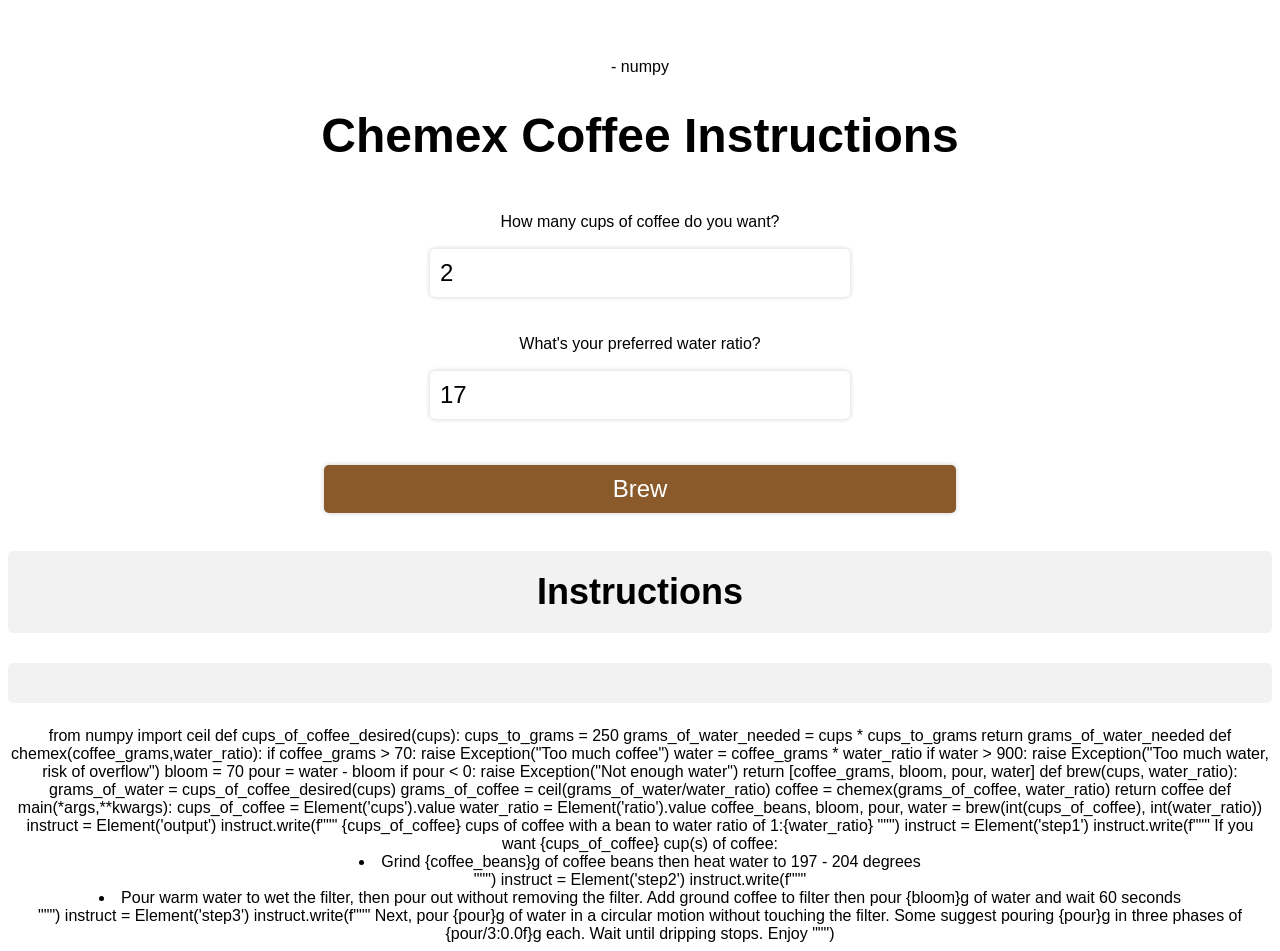
==== coffee.html @ c788efc7 "quick change" ====
<!DOCTYPE html>
<html>
  <head>
    <meta charset="utf-8">
    <meta name="viewport" content="width=device-width, initial-scale=1">

    <title>Simple Coffee App</title>

    <link rel="stylesheet" href="https://pyscript.net/alpha/pyscript.css" />
    <script defer src="https://pyscript.net/alpha/pyscript.js"></script>
    <py-env>
        - numpy

    </py-env>

</head>

<style>
    /* add some simple styling to the page */
    body {
        font-family: Arial, sans-serif;
        text-align: center;
        padding-top: 50px;
      }
      h1 {
        font-size: 48px;
      }
      form {
        margin-top: 50px;
        display: flex;
        flex-direction: column;
        align-items: center;
      }
      input[type="number"] {
        font-size: 24px;
        padding: 10px;
        border-radius: 5px;
        border: none;
        box-shadow: 0px 0px 5px rgba(0, 0, 0, 0.2);
        margin-bottom: 20px;
        width: 80%;
        max-width: 400px;
      }
      input[type="submit"] {
        width: 50%;
        background-color: #8B5A2B;
        color: white;
        font-size: 24px;
        padding: 10px 20px;
        margin: 8px 0;
        border-radius: 5px;
        border: none;
        box-shadow: 0px 0px 5px rgba(0, 0, 0, 0.2);
        color: white;
        cursor: pointer;
      }
   
    input[type=submit]:hover {
      background-color: #45a049;
    }
    h2 {
      font-size: 36px;
      border-radius: 5px;
      background-color: #f2f2f2;
      padding: 20px;
    }
    h3 {
      font-size: 24px;
      border-radius: 5px;
      background-color: #f2f2f2;
      padding: 20px;
    }
    </style>

<body>
    <h1>Chemex Coffee Instructions</h1>

    <form onsubmit="return false">
        <label for="cups">How many cups of coffee do you want?</label><br>
        <input type="number" id="cups" name="cups" min="1" max="4" value="2" required><br>
        <label for="ratio">What's your preferred water ratio?</label><br>
        <input type="number" id="ratio" name="ratio" min="15" max="17" value="17" required><br>

        <!-- <select name="ratio" id="ratio">
            <option value="15">15</option>
            <option value="16">16</option>
            <option value="17">17</option>
        </select> -->

        <input pys-onClick="main" type="submit" id="btn-form" value="Brew">


    </form> 
 
    <h2>Instructions</h2>
    <h3 id = 'output'></h3>
    <div id = 'instructions'>
      <div class="container">
        <div class="jumbotron">
        </div>
        <div class="row">
          <div id="step1">
          </div>
          <div id="step2">
          </div>
          <div id="step3">
          </div>
        </div>
      </div>

    </div>

    
    <py-script>

        from numpy import ceil

        def cups_of_coffee_desired(cups):
            cups_to_grams = 250
            grams_of_water_needed = cups * cups_to_grams
            return grams_of_water_needed
        
        def chemex(coffee_grams,water_ratio):
            if coffee_grams > 70:
                raise Exception("Too much coffee")
            water = coffee_grams * water_ratio
            if water > 900:
                raise Exception("Too much water, risk of overflow")
            bloom = 70
            pour = water - bloom
            if pour < 0:
               raise Exception("Not enough water")
            return [coffee_grams, bloom, pour, water]
        
        def brew(cups, water_ratio):
            grams_of_water = cups_of_coffee_desired(cups)
            grams_of_coffee = ceil(grams_of_water/water_ratio)
            coffee = chemex(grams_of_coffee, water_ratio)
            return coffee

        def main(*args,**kwargs):
            cups_of_coffee = Element('cups').value
            water_ratio = Element('ratio').value
            coffee_beans, bloom, pour, water = brew(int(cups_of_coffee), int(water_ratio))
            instruct = Element('output')
            instruct.write(f"""
            {cups_of_coffee} cups of coffee with a bean to water ratio of 1:{water_ratio}
            """)
            instruct = Element('step1')
            instruct.write(f"""
            If you want {cups_of_coffee} cup(s) of coffee:
            <li>Grind {coffee_beans}g of coffee beans then heat water to 197 - 204 degrees</li>
            """)
            instruct = Element('step2')
            instruct.write(f"""
            <li>Pour warm water to wet the filter, then pour out without removing the filter.
               Add ground coffee to filter then pour {bloom}g of water and wait 60 seconds</li>
            """)
            instruct = Element('step3')
            instruct.write(f"""

            Next, pour {pour}g of water in a circular motion without touching the filter. Some suggest pouring {pour}g in three phases of {pour/3:0.0f}g each. Wait until dripping stops. Enjoy </li>

            """)



    
    </py-script>

</body>
</html>
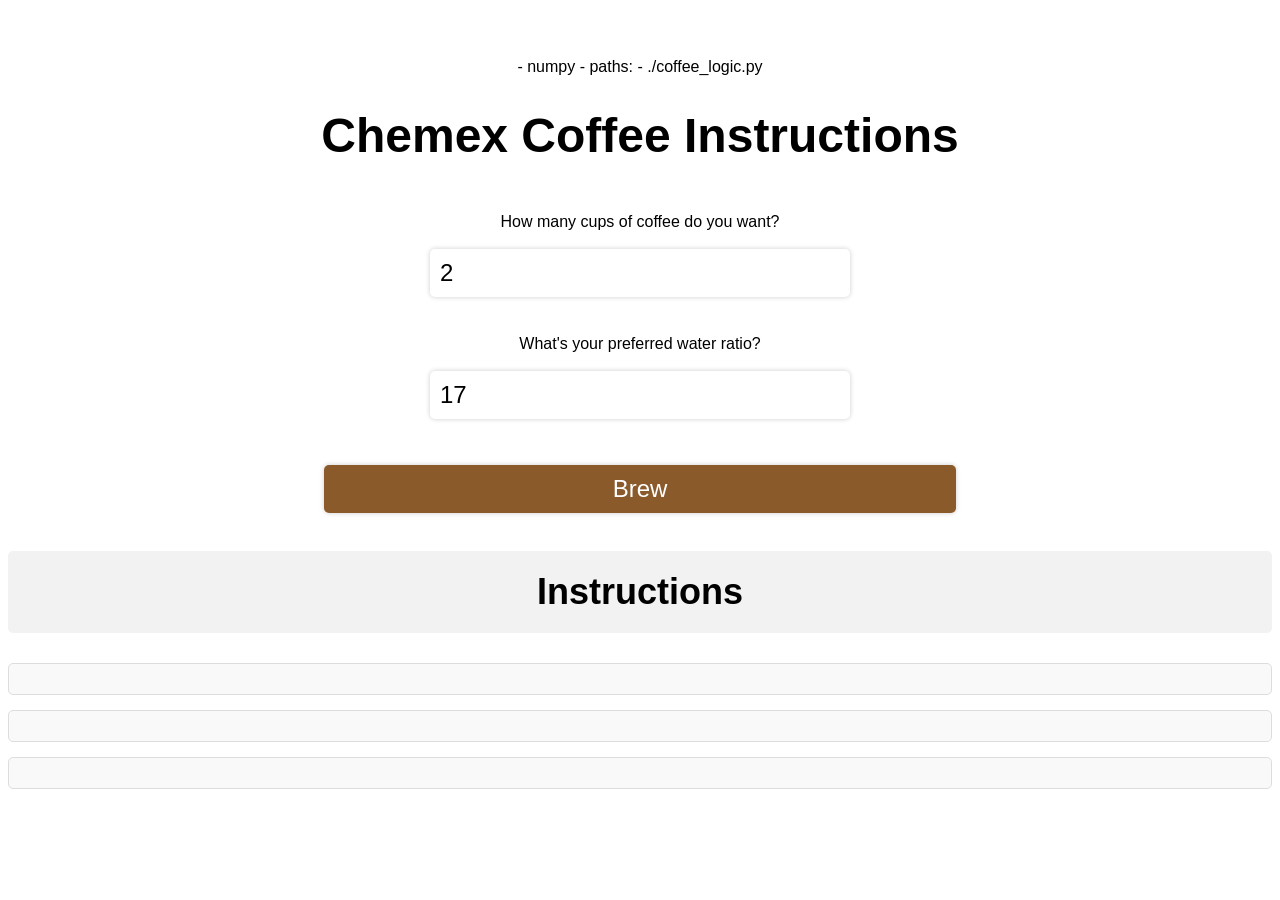
==== commit 4af0ee72: "Refactor and polish coffee brewing application This commit implements several improvements to the co" ====
--- a/coffee.html
+++ b/coffee.html
@@ -11,67 +11,11 @@
     <script defer src="https://pyscript.net/alpha/pyscript.js"></script>
     <py-env>
         - numpy
-
+        - paths:
+            - ./coffee_logic.py
     </py-env>
-
+    <link rel="stylesheet" href="style.css">
 </head>
-
-<style>
-    /* add some simple styling to the page */
-    body {
-        font-family: Arial, sans-serif;
-        text-align: center;
-        padding-top: 50px;
-      }
-      h1 {
-        font-size: 48px;
-      }
-      form {
-        margin-top: 50px;
-        display: flex;
-        flex-direction: column;
-        align-items: center;
-      }
-      input[type="number"] {
-        font-size: 24px;
-        padding: 10px;
-        border-radius: 5px;
-        border: none;
-        box-shadow: 0px 0px 5px rgba(0, 0, 0, 0.2);
-        margin-bottom: 20px;
-        width: 80%;
-        max-width: 400px;
-      }
-      input[type="submit"] {
-        width: 50%;
-        background-color: #8B5A2B;
-        color: white;
-        font-size: 24px;
-        padding: 10px 20px;
-        margin: 8px 0;
-        border-radius: 5px;
-        border: none;
-        box-shadow: 0px 0px 5px rgba(0, 0, 0, 0.2);
-        color: white;
-        cursor: pointer;
-      }
-   
-    input[type=submit]:hover {
-      background-color: #45a049;
-    }
-    h2 {
-      font-size: 36px;
-      border-radius: 5px;
-      background-color: #f2f2f2;
-      padding: 20px;
-    }
-    h3 {
-      font-size: 24px;
-      border-radius: 5px;
-      background-color: #f2f2f2;
-      padding: 20px;
-    }
-    </style>
 
 <body>
     <h1>Chemex Coffee Instructions</h1>
@@ -92,82 +36,18 @@
 
 
     </form> 
+    <div id="error-message" style="color: red; margin-top: 10px;"></div>
  
     <h2>Instructions</h2>
-    <h3 id = 'output'></h3>
-    <div id = 'instructions'>
-      <div class="container">
-        <div class="jumbotron">
-        </div>
-        <div class="row">
-          <div id="step1">
-          </div>
-          <div id="step2">
-          </div>
-          <div id="step3">
-          </div>
-        </div>
-      </div>
-
+    <div id = 'output'></div>
+    <div id = 'instructions-container'>
+      <div id="step1" class="instruction-step"></div>
+      <div id="step2" class="instruction-step"></div>
+      <div id="step3" class="instruction-step"></div>
     </div>
 
     
-    <py-script>
-
-        from numpy import ceil
-
-        def cups_of_coffee_desired(cups):
-            cups_to_grams = 250
-            grams_of_water_needed = cups * cups_to_grams
-            return grams_of_water_needed
-        
-        def chemex(coffee_grams,water_ratio):
-            if coffee_grams > 70:
-                raise Exception("Too much coffee")
-            water = coffee_grams * water_ratio
-            if water > 900:
-                raise Exception("Too much water, risk of overflow")
-            bloom = 70
-            pour = water - bloom
-            if pour < 0:
-               raise Exception("Not enough water")
-            return [coffee_grams, bloom, pour, water]
-        
-        def brew(cups, water_ratio):
-            grams_of_water = cups_of_coffee_desired(cups)
-            grams_of_coffee = ceil(grams_of_water/water_ratio)
-            coffee = chemex(grams_of_coffee, water_ratio)
-            return coffee
-
-        def main(*args,**kwargs):
-            cups_of_coffee = Element('cups').value
-            water_ratio = Element('ratio').value
-            coffee_beans, bloom, pour, water = brew(int(cups_of_coffee), int(water_ratio))
-            instruct = Element('output')
-            instruct.write(f"""
-            {cups_of_coffee} cups of coffee with a bean to water ratio of 1:{water_ratio}
-            """)
-            instruct = Element('step1')
-            instruct.write(f"""
-            If you want {cups_of_coffee} cup(s) of coffee:
-            <li>Grind {coffee_beans}g of coffee beans then heat water to 197 - 204 degrees</li>
-            """)
-            instruct = Element('step2')
-            instruct.write(f"""
-            <li>Pour warm water to wet the filter, then pour out without removing the filter.
-               Add ground coffee to filter then pour {bloom}g of water and wait 60 seconds</li>
-            """)
-            instruct = Element('step3')
-            instruct.write(f"""
-
-            Next, pour {pour}g of water in a circular motion without touching the filter. Some suggest pouring {pour}g in three phases of {pour/3:0.0f}g each. Wait until dripping stops. Enjoy </li>
-
-            """)
-
-
-
-    
-    </py-script>
+    <py-script src="./coffee_logic.py"></py-script>
 
 </body>
 </html>
--- a/style.css
+++ b/style.css
@@ -0,0 +1,64 @@
+/* add some simple styling to the page */
+body {
+    font-family: Arial, sans-serif;
+    text-align: center;
+    padding-top: 50px;
+  }
+  h1 {
+    font-size: 48px;
+  }
+  form {
+    margin-top: 50px;
+    display: flex;
+    flex-direction: column;
+    align-items: center;
+  }
+  input[type="number"] {
+    font-size: 24px;
+    padding: 10px;
+    border-radius: 5px;
+    border: none;
+    box-shadow: 0px 0px 5px rgba(0, 0, 0, 0.2);
+    margin-bottom: 20px;
+    width: 80%;
+    max-width: 400px;
+  }
+  input[type="submit"] {
+    width: 50%;
+    background-color: #8B5A2B;
+    color: white;
+    font-size: 24px;
+    padding: 10px 20px;
+    margin: 8px 0;
+    border-radius: 5px;
+    border: none;
+    box-shadow: 0px 0px 5px rgba(0, 0, 0, 0.2);
+    color: white;
+    cursor: pointer;
+  }
+
+input[type=submit]:hover {
+  background-color: #45a049;
+}
+h2 {
+  font-size: 36px;
+  border-radius: 5px;
+  background-color: #f2f2f2;
+  padding: 20px;
+}
+
+.instruction-step {
+  background-color: #f9f9f9;
+  border: 1px solid #ddd;
+  border-radius: 5px;
+  padding: 15px;
+  margin-top: 15px;
+  margin-bottom: 15px;
+  text-align: left;
+}
+h3 {
+  font-size: 24px;
+  border-radius: 5px;
+  background-color: #f2f2f2;
+  padding: 20px;
+}
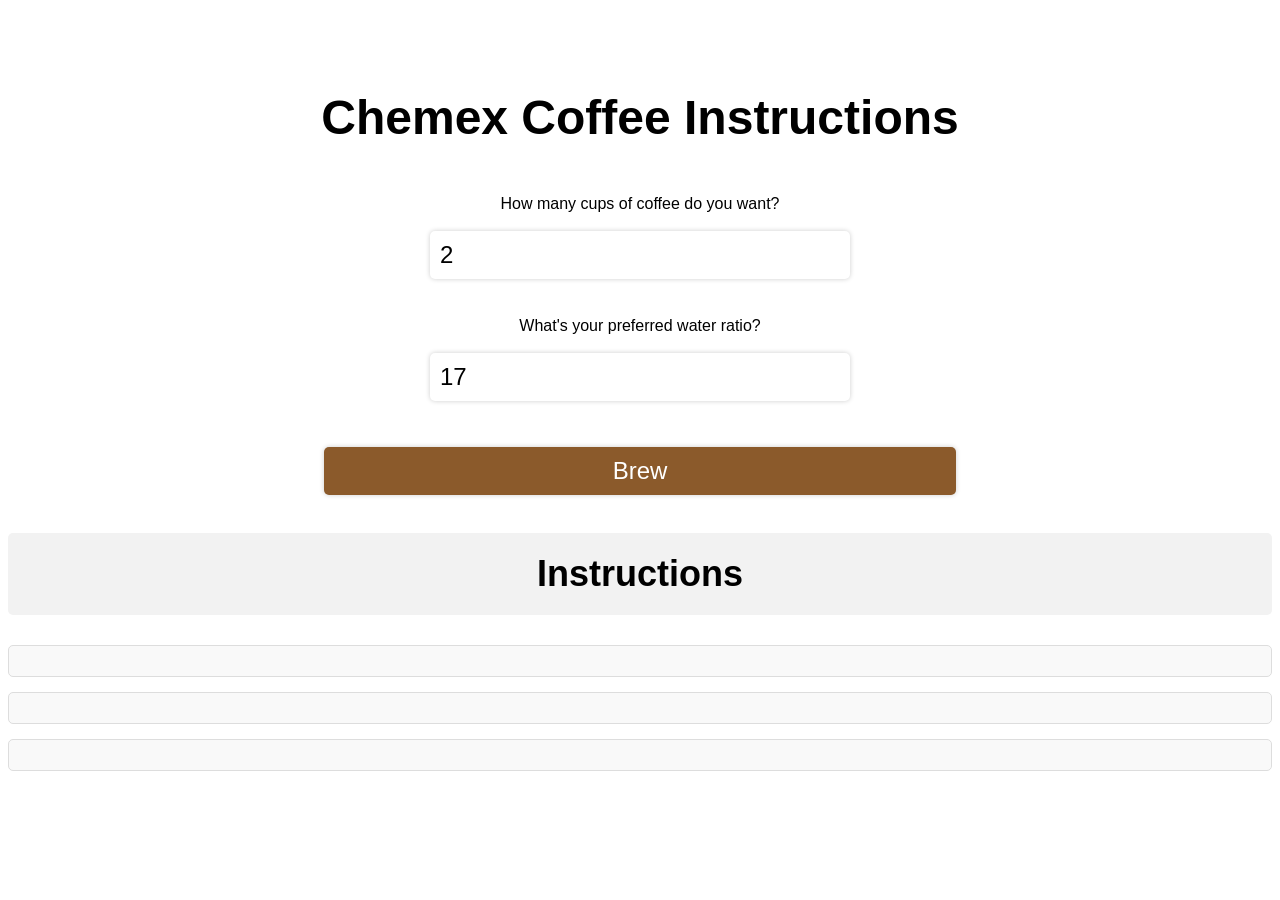
==== commit 4ceccd92: "Fix coffee app by migrating from broken PyScript alpha CDN to 2026.7.1 API Co-authored-by: Jeffrey B" ====
--- a/coffee.html
+++ b/coffee.html
@@ -7,13 +7,8 @@
 
     <title>Simple Coffee App</title>
 
-    <link rel="stylesheet" href="https://pyscript.net/alpha/pyscript.css" />
-    <script defer src="https://pyscript.net/alpha/pyscript.js"></script>
-    <py-env>
-        - numpy
-        - paths:
-            - ./coffee_logic.py
-    </py-env>
+    <link rel="stylesheet" href="https://pyscript.net/releases/2026.7.1/core.css" />
+    <script type="module" src="https://pyscript.net/releases/2026.7.1/core.js"></script>
     <link rel="stylesheet" href="style.css">
 </head>
 
@@ -26,28 +21,18 @@
         <label for="ratio">What's your preferred water ratio?</label><br>
         <input type="number" id="ratio" name="ratio" min="15" max="17" value="17" required><br>
 
-        <!-- <select name="ratio" id="ratio">
-            <option value="15">15</option>
-            <option value="16">16</option>
-            <option value="17">17</option>
-        </select> -->
+        <input type="submit" id="btn-form" value="Brew">
+    </form>
+    <div id="error-message" style="color: red; margin-top: 10px;"></div>
 
-        <input pys-onClick="main" type="submit" id="btn-form" value="Brew">
-
-
-    </form> 
-    <div id="error-message" style="color: red; margin-top: 10px;"></div>
- 
     <h2>Instructions</h2>
-    <div id = 'output'></div>
-    <div id = 'instructions-container'>
+    <div id="output"></div>
+    <div id="instructions-container">
       <div id="step1" class="instruction-step"></div>
       <div id="step2" class="instruction-step"></div>
       <div id="step3" class="instruction-step"></div>
     </div>
 
-    
-    <py-script src="./coffee_logic.py"></py-script>
-
+    <script type="py" src="./coffee_logic.py" config="./pyscript.json"></script>
 </body>
 </html>
